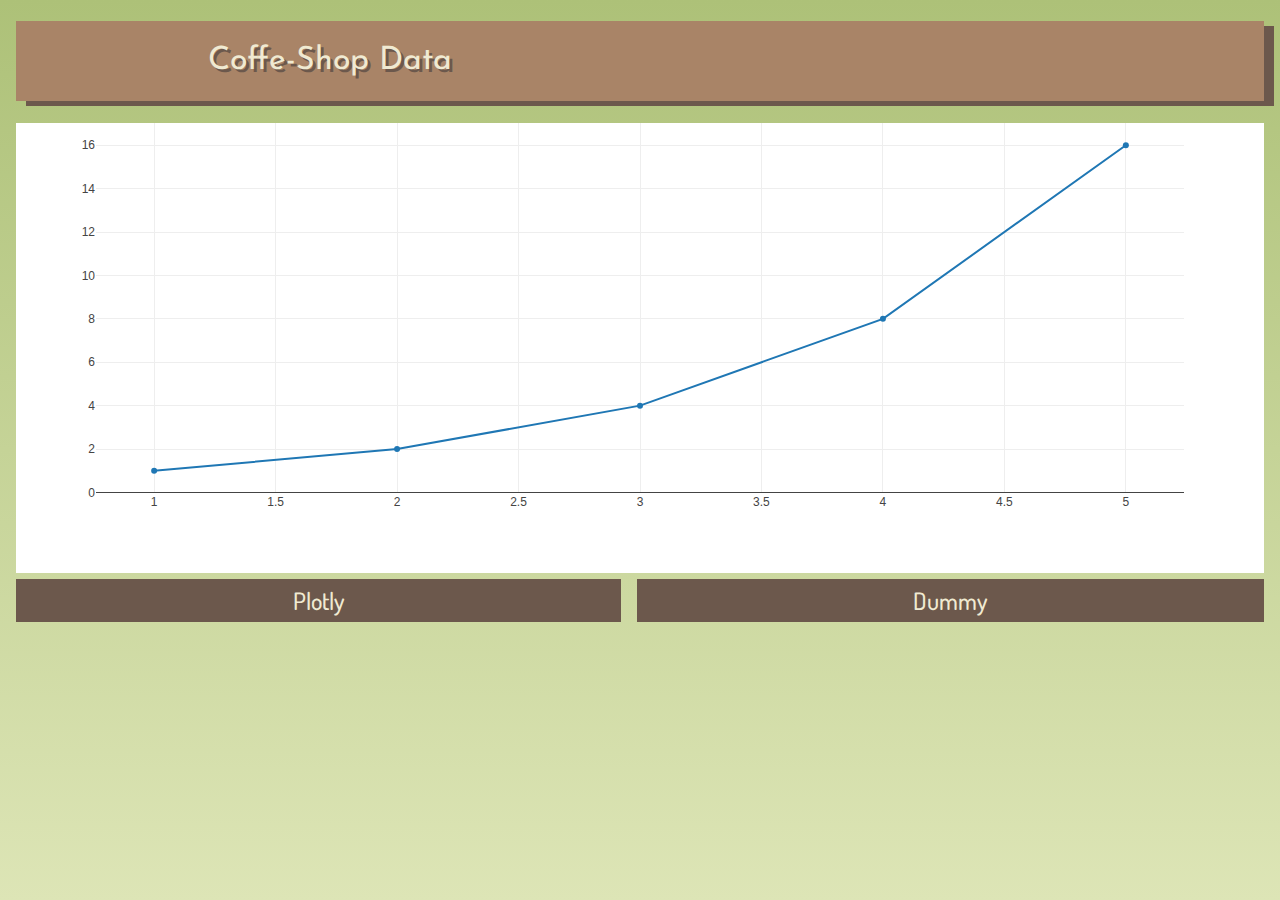
==== index.html @ 62f42c8d "folder structure" ====
<!DOCTYPE html>
<html lang="en" class="bg-gradient">
<head>
    <meta charset="UTF-8">
    <meta http-equiv="X-UA-Compatible" content="IE=edge">
    <meta name="viewport" content="width=device-width, initial-scale=1.0">
    <title>Coffe-Shop Data</title>
    <link rel="stylesheet" href="./frontend/css/style.css">
    <!-- Loading JS Libraries -->
    <script src="./frontend/js/lib/plotly-2.18.2.min.js"></script>
    <script src="https://ajax.googleapis.com/ajax/libs/jquery/3.6.3/jquery.min.js"></script>
</head>
<body>
    <h1 class="josefin-sans bright bg-medium-dark text-shadow box-shadow fw-400 fs-32">Coffe-Shop Data</h1>
    
    <div id="figure"></div>

    <div id="buttons">
        <button class="map-button dosis fw-500 fs-24" type="button" onClick="loadMap('plotly')" name="button-map-1">Plotly</button>
        <button class="map-button dosis fw-500 fs-24" type="button" onClick="loadMap('dummy')" name="button-map-2">Dummy</button>
        <!-- <button type="button" name="button-map-3">Map 3</button> -->
    </div>
    
</body>
<script src="./frontend/js/script.js"></script>
</html>
---- frontend/css/style.css ----
* {
    /*Reset's every elements apperance*/
    background: none repeat scroll 0 0 transparent;
    border: medium none;
    border-spacing: 0;
    color: #26589F;
    font-family: 'PT Sans Narrow',sans-serif;
    font-size: 32px;
    font-weight: normal;
    line-height: 1.42rem;
    list-style: none outside none;
    margin: 0;
    padding: 0;
    text-align: left;
    text-decoration: none;
    text-indent: 0;
}

body, html {
    margin: 0;
    padding: 0;
}

html {
    height: 100vh;
}

body > * {
    margin: 0 0.5rem;
}

/* COLORS */

.bright {
    color: #f0ead2;
}
.bg-bright {
    background-color: #f0ead2;
}

.medium-bright {
    color: #dde5b6;
}
.bg-medium-bright {
    background-color: #dde5b6;
}

.medium {
    color: #adc178;
}
.bg-medium {
    background-color: #adc178;
}

.medium-dark {
    color: #a98467;
}
.bg-medium-dark {
    background-color: #a98467;
}

.dark {
    color: #6c584c;
}
.bg-dark {
    background-color: #6c584c;
}

.bg-gradient {
    background: linear-gradient(#adc178,#dde5b6);
}


/* TYPESET */

@font-face {
    font-family: Dosis;
    src: local("Dosis"), url("./fonts/Dosis/Dosis-VariableFont_wght.ttf") format("TrueType");
}

@font-face {
    font-family: "Josefin Sans";
    src: local("Josefin Sans"), url("./fonts/Josefin_Sans/JosefinSans-VariableFont_wght.ttf") format("TrueType");
}

.dosis {
    font-family: Dosis, sans-serif;
}

.josefin-sans {
    font-family: "Josefin Sans", sans-serif;
}

.fw-400 {
    font-weight: 400;
}
.fw-500 {
    font-weight: 500;
}

.fs-32 {
    font-size: 32px;
}
.fs-24 {
    font-size: 24px;
}

p,h1 {
    line-height: 150%;
}

h1 {
    padding: 0.5em;
    margin-top: 0.67em;
    margin-bottom: 0.67em;
    padding-left: 15%;
}

.text-shadow{
    text-shadow: 3px 3px #6c584c;
}

/* INTERFACE */

button {
    flex-grow: 1;
    font-size: 1.5em;
    padding: 0.25em;
    margin: 0.25em 0;
    text-align: center;
    line-height: 130%;
}
button.map-button {
    color: #f0ead2;
    background-color: #6c584c;
}
button.map-button:hover {
}
button.map-button:focus {
    background-color: #a98467;
}


/* SECTIONS */

#figure {

}

#buttons {
    display: flex;
    flex-direction: row;
    justify-content: space-evenly;
    flex-wrap: wrap;
    gap: 0.5em;
}

.box-shadow {
    box-shadow: 10px 5px #6c584c;
}
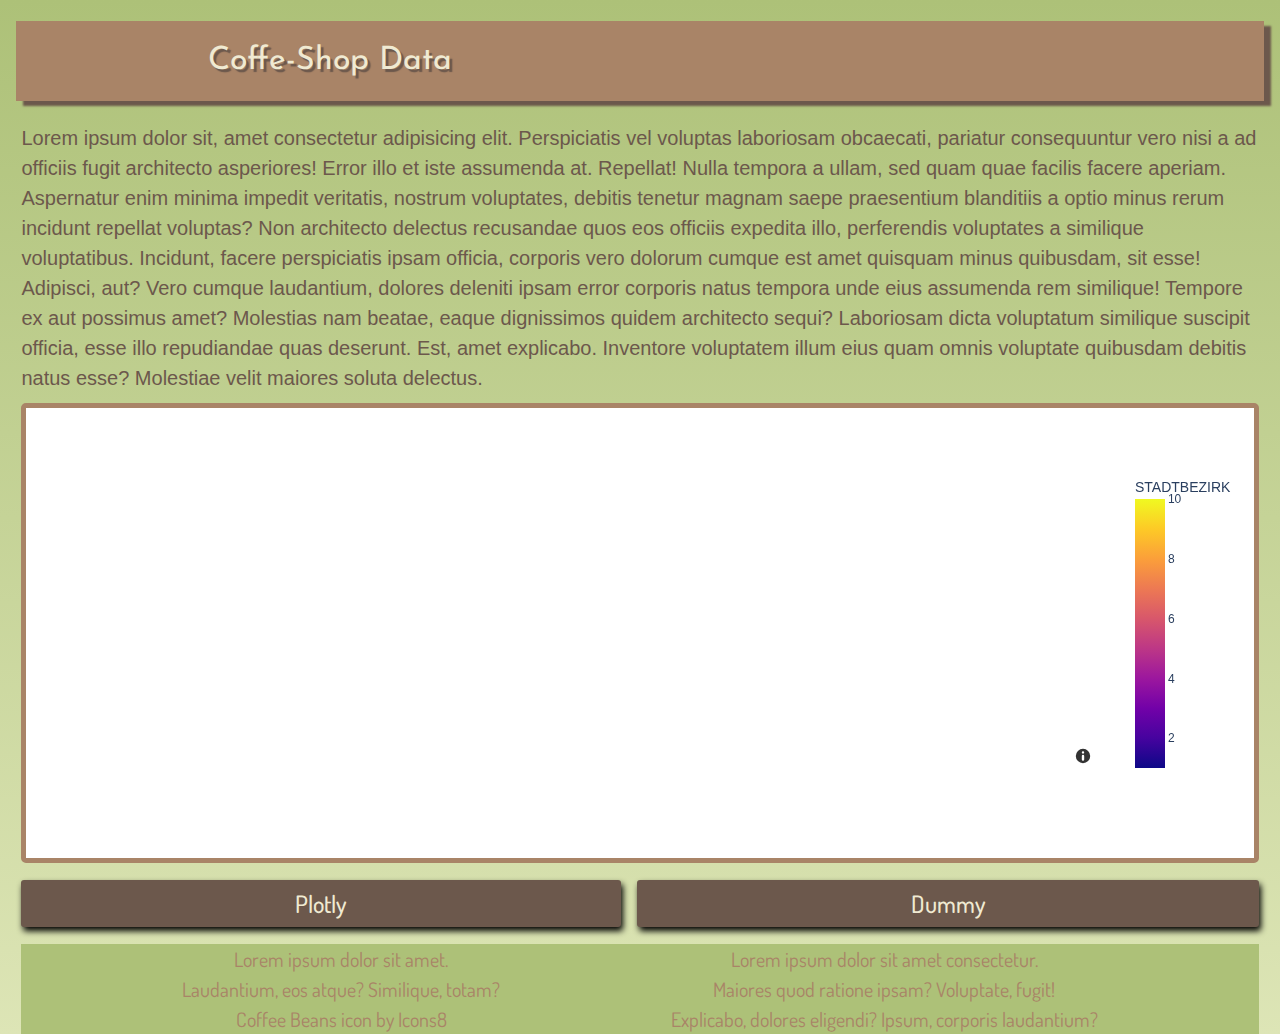
==== commit 389de950: "basic styling" ====
--- a/index.html
+++ b/index.html
@@ -5,6 +5,7 @@
     <meta http-equiv="X-UA-Compatible" content="IE=edge">
     <meta name="viewport" content="width=device-width, initial-scale=1.0">
     <title>Coffe-Shop Data</title>
+    <link rel="icon" type="image/x-icon" href="./frontend/favicon.png">
     <link rel="stylesheet" href="./frontend/css/style.css">
     <!-- Loading JS Libraries -->
     <script src="./frontend/js/lib/plotly-2.18.2.min.js"></script>
@@ -13,6 +14,16 @@
 <body>
     <h1 class="josefin-sans bright bg-medium-dark text-shadow box-shadow fw-400 fs-32">Coffe-Shop Data</h1>
     
+    <div>
+        <p class="doris dark fs-20">
+            Lorem ipsum dolor sit, amet consectetur adipisicing elit. Perspiciatis vel voluptas laboriosam obcaecati, pariatur consequuntur vero nisi a ad officiis fugit architecto asperiores! Error illo et iste assumenda at. Repellat!
+            Nulla tempora a ullam, sed quam quae facilis facere aperiam. Aspernatur enim minima impedit veritatis, nostrum voluptates, debitis tenetur magnam saepe praesentium blanditiis a optio minus rerum incidunt repellat voluptas?
+            Non architecto delectus recusandae quos eos officiis expedita illo, perferendis voluptates a similique voluptatibus. Incidunt, facere perspiciatis ipsam officia, corporis vero dolorum cumque est amet quisquam minus quibusdam, sit esse!
+            Adipisci, aut? Vero cumque laudantium, dolores deleniti ipsam error corporis natus tempora unde eius assumenda rem similique! Tempore ex aut possimus amet? Molestias nam beatae, eaque dignissimos quidem architecto sequi?
+            Laboriosam dicta voluptatum similique suscipit officia, esse illo repudiandae quas deserunt. Est, amet explicabo. Inventore voluptatem illum eius quam omnis voluptate quibusdam debitis natus esse? Molestiae velit maiores soluta delectus.
+        </p>
+    </div>
+
     <div id="figure"></div>
 
     <div id="buttons">
@@ -20,7 +31,21 @@
         <button class="map-button dosis fw-500 fs-24" type="button" onClick="loadMap('dummy')" name="button-map-2">Dummy</button>
         <!-- <button type="button" name="button-map-3">Map 3</button> -->
     </div>
-    
+    <footer class="bg-medium medium-dark dosis fs-20"">
+        <div id="copyright">
+            <p>Lorem ipsum dolor sit amet.</p>
+            <p>Laudantium, eos atque? Similique, totam?</p>
+            <p><a target="_blank" href="https://icons8.com/icon/96847/coffee-beans">Coffee Beans</a> icon by <a target="_blank" href="https://icons8.com">Icons8</a></p>
+        </div>
+        <div id="authors">
+            <p>Lorem ipsum dolor sit amet consectetur.</p>
+            <p>Maiores quod ratione ipsam? Voluptate, fugit!</p>
+            <p>Explicabo, dolores eligendi? Ipsum, corporis laudantium?</p>
+        </div>
+        
+    </footer> 
 </body>
+
+
 <script src="./frontend/js/script.js"></script>
 </html>--- a/frontend/css/style.css
+++ b/frontend/css/style.css
@@ -3,9 +3,9 @@
     background: none repeat scroll 0 0 transparent;
     border: medium none;
     border-spacing: 0;
-    color: #26589F;
-    font-family: 'PT Sans Narrow',sans-serif;
-    font-size: 32px;
+    color: inherit;
+    font-family: inherit;
+    font-size: inherit;
     font-weight: normal;
     line-height: 1.42rem;
     list-style: none outside none;
@@ -22,11 +22,12 @@
 }
 
 html {
-    height: 100vh;
+    font-size: 32px;
+    font-family: 'PT Sans Narrow',sans-serif;
 }
 
 body > * {
-    margin: 0 0.5rem;
+    margin: 0.33rem 0.67rem;
 }
 
 /* COLORS */
@@ -67,7 +68,7 @@
 }
 
 .bg-gradient {
-    background: linear-gradient(#adc178,#dde5b6);
+    background: linear-gradient(#adc178,#dde5b6) repeat-x;
 }
 
 
@@ -104,20 +105,27 @@
 .fs-24 {
     font-size: 24px;
 }
-
-p,h1 {
+.fs-20 {
+    font-size: 20px;
+}
+
+p,h1,a {
     line-height: 150%;
 }
 
 h1 {
     padding: 0.5em;
-    margin-top: 0.67em;
-    margin-bottom: 0.67em;
+    margin: 0.67em 0.5rem;
     padding-left: 15%;
 }
 
+::selection {
+    color: #a98467;
+    background-color: #dde5b6;
+}
+
 .text-shadow{
-    text-shadow: 3px 3px #6c584c;
+    text-shadow: 3px 3px 1px #6c584c;
 }
 
 /* INTERFACE */
@@ -133,18 +141,31 @@
 button.map-button {
     color: #f0ead2;
     background-color: #6c584c;
+    border: 2px solid #6c584c;
+    box-sizing: border-box;
+    border-radius: 3px;
+    box-shadow: 2px 4px 6px black;
+    transition: 200ms;
 }
 button.map-button:hover {
+    color: #a98467;
+    box-shadow: 3px 6px 9px black;
+    transform: scale(1.01);
 }
 button.map-button:focus {
-    background-color: #a98467;
+    color: #f0ead2;
+    animation: button-gradient 200ms ease-in-out 0ms 1 normal forwards;
+    box-shadow: none;
+    transform: scale(0.99);
 }
 
 
 /* SECTIONS */
 
 #figure {
-
+    border: 5px solid #a98467;
+    box-sizing: border-box;
+    border-radius: 5px;
 }
 
 #buttons {
@@ -156,5 +177,57 @@
 }
 
 .box-shadow {
-    box-shadow: 10px 5px #6c584c;
-}+    box-shadow: 7px 5px 2px #6c584c;
+}
+
+footer {
+    display: flex;
+    flex-direction: row;
+    justify-content: space-evenly;
+    flex-wrap: wrap;
+    gap: 0.5em;
+    width: auto;
+    margin-bottom: 0;
+}
+
+footer p {
+    text-align: center;
+}
+
+/* ANIMATIONS */
+
+@keyframes button-gradient {
+    0% {
+        background: radial-gradient(circle at center, #a98467 0%, #6c584c 0%, #6c584c 100%);
+    }
+    10% {
+        background: radial-gradient(circle at center, #a98467 10%, #6c584c 10%, #6c584c 100%);
+    }
+    20% {
+        background: radial-gradient(circle at center, #a98467 20%, #6c584c 20%, #6c584c 100%);
+    }
+    30% {
+        background: radial-gradient(circle at center, #a98467 30%, #6c584c 30%, #6c584c 100%);
+    }
+    40% {
+        background: radial-gradient(circle at center, #a98467 40%, #6c584c 40%, #6c584c 100%);
+    }
+    50% {
+        background: radial-gradient(circle at center, #a98467 50%, #6c584c 50%, #6c584c 100%);
+    }
+    60% {
+        background: radial-gradient(circle at center, #a98467 60%, #6c584c 60%, #6c584c 100%);
+    }
+    70% {
+        background: radial-gradient(circle at center, #a98467 70%, #6c584c 70%, #6c584c 100%);
+    }
+    80% {
+        background: radial-gradient(circle at center, #a98467 80%, #6c584c 80%, #6c584c 100%);
+    }
+    90% {
+        background: radial-gradient(circle at center, #a98467 90%, #6c584c 90%, #6c584c 100%);
+    }
+    100% {
+        background: radial-gradient(circle at center, #a98467 100%, #6c584c 100%, #6c584c 100%);
+    }
+  }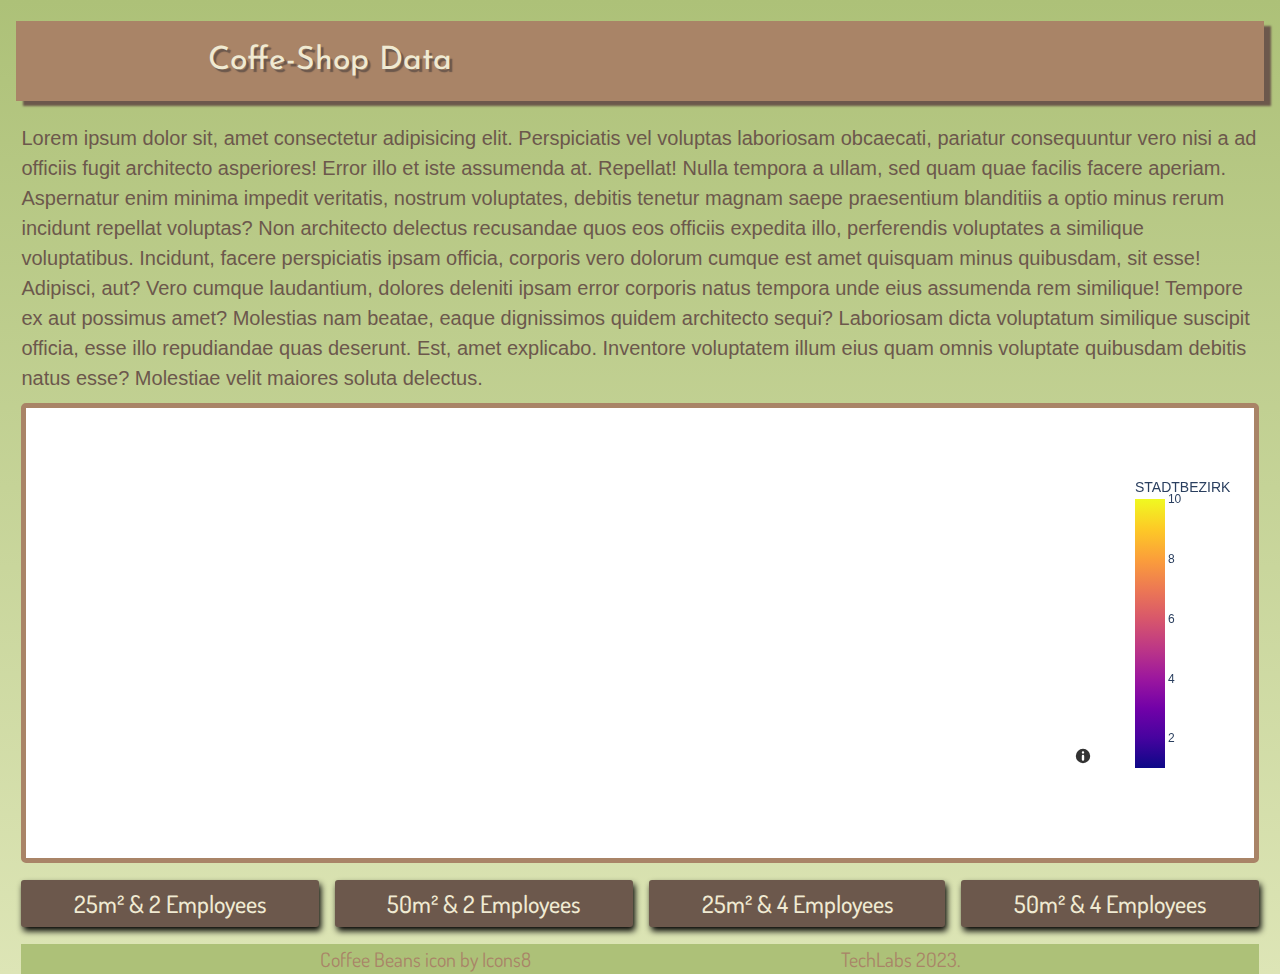
==== commit 1e42a7f6: "fixed styling for endproduct" ====
--- a/index.html
+++ b/index.html
@@ -27,20 +27,18 @@
     <div id="figure"></div>
 
     <div id="buttons">
-        <button class="map-button dosis fw-500 fs-24" type="button" onClick="loadMap('plotly')" name="button-map-1">Plotly</button>
-        <button class="map-button dosis fw-500 fs-24" type="button" onClick="loadMap('dummy')" name="button-map-2">Dummy</button>
+        <button class="map-button dosis fw-500 fs-24" type="button" onClick="loadMap('25sqm2emp')" name="button-map-1">25m² & 2 Employees</button>
+        <button class="map-button dosis fw-500 fs-24" type="button" onClick="loadMap('50sqm2emp')" name="button-map-2">50m² & 2 Employees</button>
+        <button class="map-button dosis fw-500 fs-24" type="button" onClick="loadMap('25sqm4emp')" name="button-map-3">25m² & 4 Employees</button>
+        <button class="map-button dosis fw-500 fs-24" type="button" onClick="loadMap('50sqm4emp')" name="button-map-4">50m² & 4 Employees</button>
         <!-- <button type="button" name="button-map-3">Map 3</button> -->
     </div>
-    <footer class="bg-medium medium-dark dosis fs-20"">
+    <footer class="bg-medium medium-dark dosis fs-20">
         <div id="copyright">
-            <p>Lorem ipsum dolor sit amet.</p>
-            <p>Laudantium, eos atque? Similique, totam?</p>
             <p><a target="_blank" href="https://icons8.com/icon/96847/coffee-beans">Coffee Beans</a> icon by <a target="_blank" href="https://icons8.com">Icons8</a></p>
         </div>
         <div id="authors">
-            <p>Lorem ipsum dolor sit amet consectetur.</p>
-            <p>Maiores quod ratione ipsam? Voluptate, fugit!</p>
-            <p>Explicabo, dolores eligendi? Ipsum, corporis laudantium?</p>
+            <p>TechLabs 2023.</p>
         </div>
         
     </footer> 
--- a/frontend/css/style.css
+++ b/frontend/css/style.css
@@ -166,8 +166,13 @@
     border: 5px solid #a98467;
     box-sizing: border-box;
     border-radius: 5px;
-}
-
+    overflow: hidden;
+}
+/*#figure>div {
+    position: relative;
+    z-index: -1;
+}
+*/
 #buttons {
     display: flex;
     flex-direction: row;
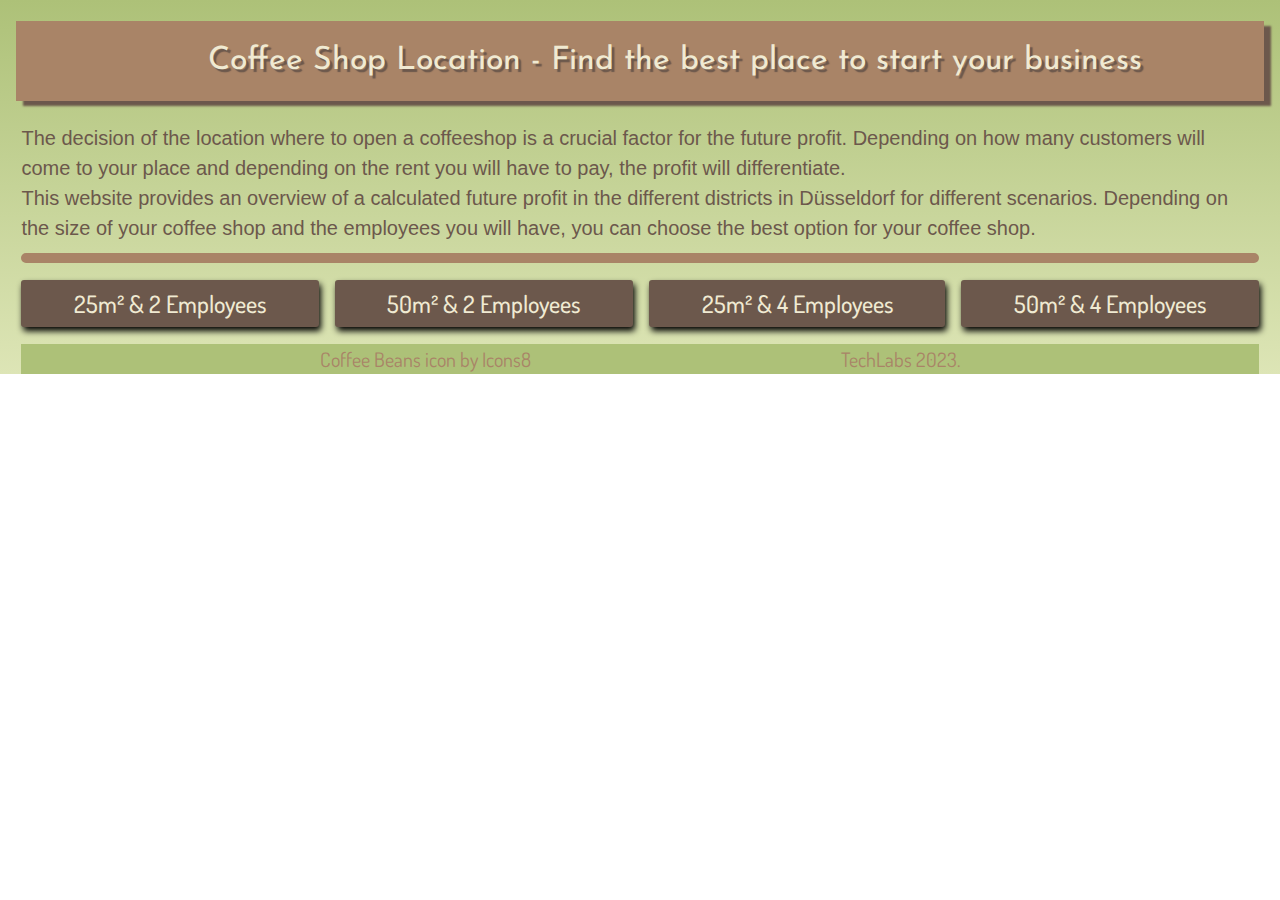
==== commit a2d56623: "added text  content" ====
--- a/index.html
+++ b/index.html
@@ -12,15 +12,14 @@
     <script src="https://ajax.googleapis.com/ajax/libs/jquery/3.6.3/jquery.min.js"></script>
 </head>
 <body>
-    <h1 class="josefin-sans bright bg-medium-dark text-shadow box-shadow fw-400 fs-32">Coffe-Shop Data</h1>
+    <h1 class="josefin-sans bright bg-medium-dark text-shadow box-shadow fw-400 fs-32">Coffee Shop Location - Find the best place to start your business</h1>
     
     <div>
         <p class="doris dark fs-20">
-            Lorem ipsum dolor sit, amet consectetur adipisicing elit. Perspiciatis vel voluptas laboriosam obcaecati, pariatur consequuntur vero nisi a ad officiis fugit architecto asperiores! Error illo et iste assumenda at. Repellat!
-            Nulla tempora a ullam, sed quam quae facilis facere aperiam. Aspernatur enim minima impedit veritatis, nostrum voluptates, debitis tenetur magnam saepe praesentium blanditiis a optio minus rerum incidunt repellat voluptas?
-            Non architecto delectus recusandae quos eos officiis expedita illo, perferendis voluptates a similique voluptatibus. Incidunt, facere perspiciatis ipsam officia, corporis vero dolorum cumque est amet quisquam minus quibusdam, sit esse!
-            Adipisci, aut? Vero cumque laudantium, dolores deleniti ipsam error corporis natus tempora unde eius assumenda rem similique! Tempore ex aut possimus amet? Molestias nam beatae, eaque dignissimos quidem architecto sequi?
-            Laboriosam dicta voluptatum similique suscipit officia, esse illo repudiandae quas deserunt. Est, amet explicabo. Inventore voluptatem illum eius quam omnis voluptate quibusdam debitis natus esse? Molestiae velit maiores soluta delectus.
+            The decision of the location where to open a coffeeshop is a crucial factor for the future profit. Depending on how many customers will come to your place and depending on the rent you will have to pay, the profit will differentiate.
+        </p>
+        <p class="doris dark fs-20">
+            This website provides an overview of a calculated future profit in the different districts in Düsseldorf for different scenarios. Depending on the size of your coffee shop and the employees you will have, you can choose the best option for your coffee shop.
         </p>
     </div>
 
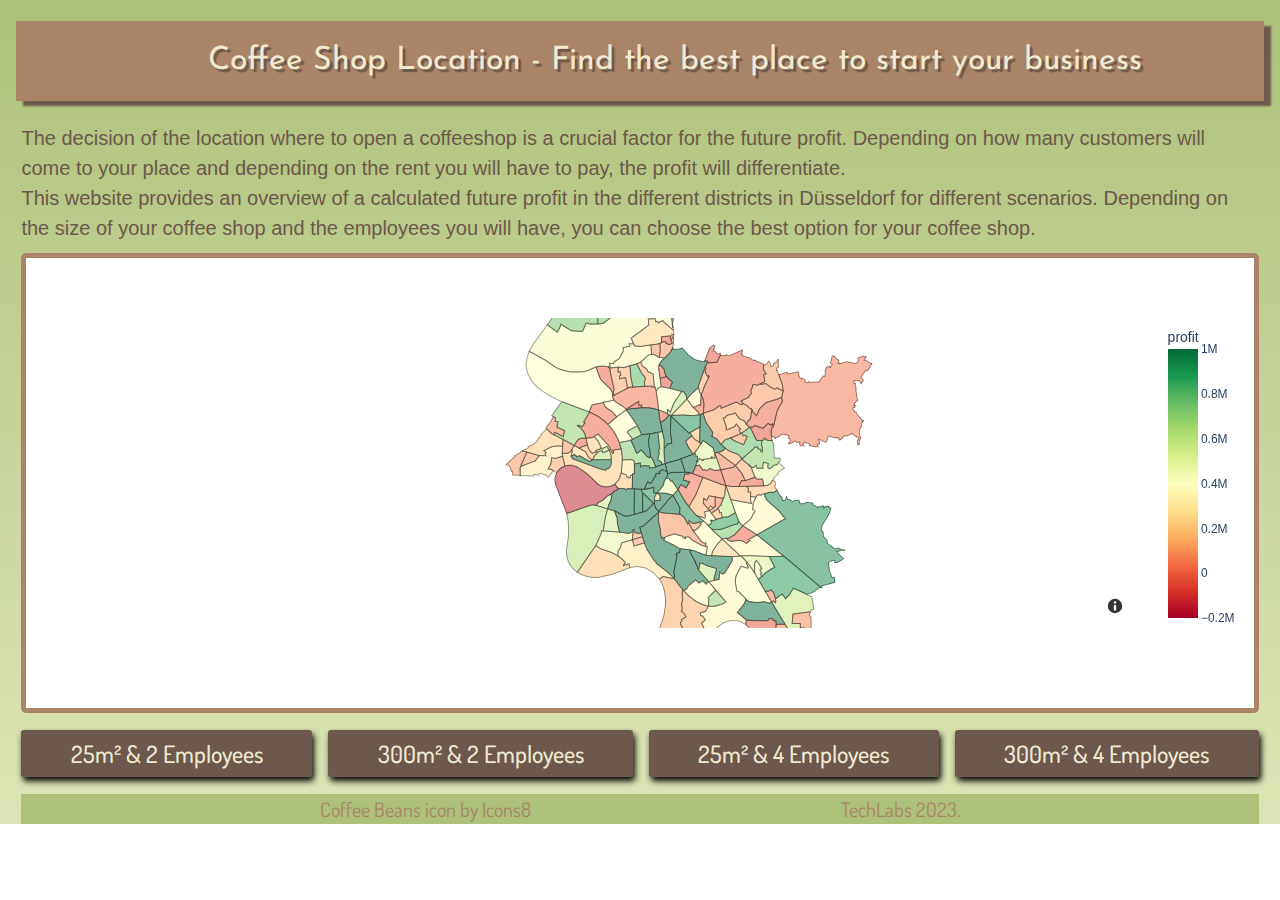
==== commit 916c0b21: "Update index.html" ====
--- a/index.html
+++ b/index.html
@@ -27,9 +27,9 @@
 
     <div id="buttons">
         <button class="map-button dosis fw-500 fs-24" type="button" onClick="loadMap('25sqm2emp')" name="button-map-1">25m² & 2 Employees</button>
-        <button class="map-button dosis fw-500 fs-24" type="button" onClick="loadMap('50sqm2emp')" name="button-map-2">50m² & 2 Employees</button>
+        <button class="map-button dosis fw-500 fs-24" type="button" onClick="loadMap('300sqm2emp')" name="button-map-2">300m² & 2 Employees</button>
         <button class="map-button dosis fw-500 fs-24" type="button" onClick="loadMap('25sqm4emp')" name="button-map-3">25m² & 4 Employees</button>
-        <button class="map-button dosis fw-500 fs-24" type="button" onClick="loadMap('50sqm4emp')" name="button-map-4">50m² & 4 Employees</button>
+        <button class="map-button dosis fw-500 fs-24" type="button" onClick="loadMap('300sqm4emp')" name="button-map-4">300m² & 4 Employees</button>
         <!-- <button type="button" name="button-map-3">Map 3</button> -->
     </div>
     <footer class="bg-medium medium-dark dosis fs-20">
@@ -45,4 +45,4 @@
 
 
 <script src="./frontend/js/script.js"></script>
-</html>+</html>
